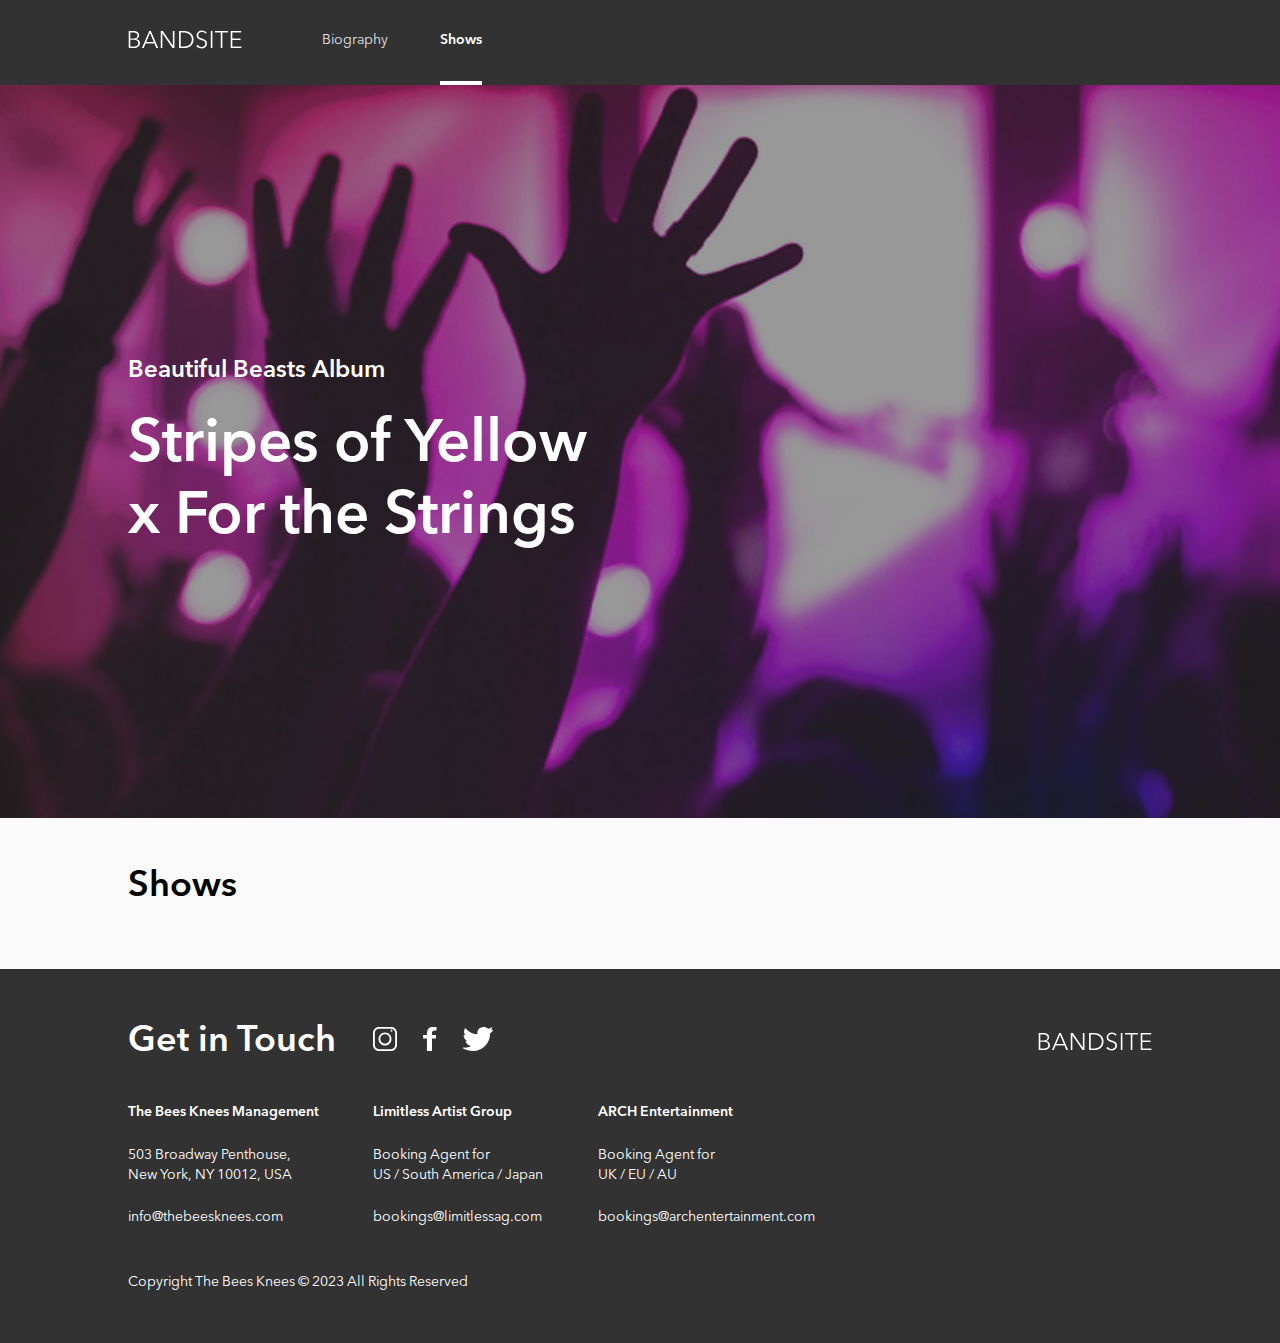
==== pages/shows.html @ cfe3f5b6 "finished first iteration of iFrame on shows page, added headings on the body of both pages and have " ====
<!DOCTYPE html>
<html lang="en">
<head>
    <meta charset="UTF-8">
    <meta name="viewport" content="width=device-width, initial-scale=1.0">
    <link rel="stylesheet" href="../styles/shows.css">
    <title>BANDSITE | Shows</title>
</head>
<body>
    <!-- navigation -->
    <header class="header">
        <div class="header-wrapper">

            <!-- logo -->
            <a href="index.html">
                <img class="header__logo" src="../assets/logos/Logo-bandsite.svg" alt="Brandsite logo">
            </a>
       
            <!-- nav -->
            <nav class="header__nav">
                <ul class="header__nav-list">
                    <li class="header__item"><a href="../index.html" class="header__link">Biography</a></li>
                    <li class="header__item"><a href="#" class="header__link header__link--active">Shows</a></li>
                </ul>
            </nav>
        </div>


    </header>

    <!-- hero -->
    <section class="hero hero--shows">
        <div class="hero-wrapper hero-wrapper--shows">
            <div class="hero__title-wrapper">
                <h2 class="hero__subtitle">Beautiful Beasts Album</h2>
                <h1 class="hero__title">Stripes of Yellow x For the Strings</h1>
            </div>
            <iframe class="hero__music" scrolling="no" frameborder="no" allow="autoplay" src="https://w.soundcloud.com/player/?url=https%3A//api.soundcloud.com/tracks/1786915600&color=%23ff5500&auto_play=false&hide_related=false&show_comments=true&show_user=true&show_reposts=false&show_teaser=true"></iframe>

        </div>
    </section>

    <!-- shows -->
    <main class="shows">
 
            <div class="shows-wrapper">
                <h2 class="shows__title">Shows</h2>
                <div>

                </div>
            </div>

    </main>

    <!-- footer -->
    <footer class="footer">
        <div class="footer-wrapper">
            <div class="footer__top">
                <div class="footer__top-wrapper">
                    <h2 class="footer__header">Get in Touch</h2>

                    <!-- social icons -->
                    <div class="footer__social">
                        <a href="https://www.instagram.com/" target="_blank">
                            <img class="footer__social-icon" src="../assets/icons/SVG/Icon-instagram.svg" alt="instagram logo">
                        </a>
                        <a href="https://www.facebook.com/" target="_blank">
                            <img class="footer__social-icon" src="../assets/icons/SVG/Icon-facebook.svg" alt="facebook logo">
                        </a>
                        <a href="https://twitter.com/explore" target="_blank">
                            <img class="footer__social-icon" src="../assets/icons/SVG/Icon-twitter.svg" alt="twitter logo">
                        </a>
                    </div>
                </div>
                <div class="footer__logo--tablet-desktop">
                    <a href="index.html"><img class="footer__logo-img" src="../assets/logos/Logo-bandsite.svg" alt="Bandsite logo"></a>
                </div>
            </div>

            <!-- contact -->
            <div class="footer__contact">
                <div class="contact__item">
                    <h4 class="contact__name">The Bees Knees Management</h4>
                    <p class="contact__info">503 Broadway Penthouse,</br>New York, NY 10012, USA</p>
                    <p><a href="mailto:info@thebeesknees.com" class="contact__email">info@thebeesknees.com</a></p>
                </div>
                <div class="contact__item">
                    <h4 class="contact__name">Limitless Artist Group</h4>
                    <p class="contact__info">Booking Agent for</br>US / South America / Japan</p>
                    <p><a href="mailto:bookings@limitlessag.com" class="contact__email">bookings@limitlessag.com</a></p>
                </div>
                <div class="contact__item">
                    <h4 class="contact__name">ARCH Entertainment</h4>
                    <p class="contact__info">Booking Agent for</br>UK / EU / AU</p>
                    <p><a href="mailto:bookings@archentertainment.com" class="contact__email">bookings@archentertainment.com</a></p>
                </div>
            </div>
            <div class="footer__logo--mobile">
                <a href="index.html">
                    <img class="footer__logo-img" src="../assets/logos/Logo-bandsite.svg" alt="Brandsite logo">
                </a>
            </div>
            
            <p class="footer__copyright">Copyright The Bees Knees © 2023 All Rights Reserved</p>
        </div>

    </footer>
</body>
</html>
---- styles/shows.css ----
@font-face {
  font-family: "Avenir Next LT Pro";
  src: url("../assets/fonts/AvenirNextLTPro-Bold.otf") format("opentype");
  font-weight: 700;
  font-style: normal;
}
@font-face {
  font-family: "Avenir Next LT Pro";
  src: url("../assets/fonts/AvenirNextLTPro-Demi.otf") format("opentype"), url("../assets/fonts/AvenirNextLTProDemi.ttf") format("truetype");
  font-weight: 600;
  font-style: normal;
}
@font-face {
  font-family: "Avenir Next LT Pro";
  src: url("../assets/fonts/AvenirNextLTPro-Regular.otf") format("opentype"), url("../assets/fonts/AvenirNextLTPro.ttf") format("truetype");
  font-weight: 400;
  font-style: normal;
}
* {
  margin: 0;
  padding: 0;
  box-sizing: border-box;
  font-family: "Avenir Next LT Pro", sans-serif;
}

img {
  max-width: 100%;
}

ul, li {
  list-style-type: none;
  text-decoration: none;
}

a {
  text-decoration: none;
  display: block;
}

.header {
  background-color: #323232;
}
.header-wrapper {
  display: flex;
  flex-direction: flex;
  justify-content: center;
  align-items: center;
  flex-direction: column;
  width: 100%;
}
@media screen and (min-width: 768px) {
  .header-wrapper {
    flex-direction: row;
    padding: 0 2.25rem;
  }
}
@media screen and (min-width: 1280px) {
  .header-wrapper {
    margin: 0 auto;
    padding: 0 8rem;
    max-width: 1280px;
  }
}
.header__logo {
  padding-top: 1rem;
  max-width: 7.5rem;
}
@media screen and (min-width: 768px) {
  .header__logo {
    padding-top: 0;
  }
}
.header__nav {
  width: 100%;
}
.header__nav-list {
  display: flex;
  flex-direction: flex;
  justify-content: space-between;
  align-items: baseline;
  width: 100%;
}
@media screen and (min-width: 768px) {
  .header__nav-list {
    width: 20rem;
    padding: 0 5rem;
  }
}
.header__item {
  width: 100%;
  text-align: center;
}
@media screen and (min-width: 768px) {
  .header__item {
    width: auto;
  }
}
.header__link {
  font-size: 0.875rem;
  font-weight: 400;
  line-height: normal;
  display: block;
  padding: 0.5rem 0;
  color: #E1E1E1;
}
@media screen and (min-width: 768px) {
  .header__link {
    padding: 1.5rem 0;
  }
}
@media screen and (min-width: 1280px) {
  .header__link {
    padding: 2rem 0;
  }
}
.header__link--active {
  color: #FFFFFF;
  border-bottom: #FFFFFF solid 0.25rem;
  font-weight: 600;
}
.header__link:hover {
  border-bottom: #FFFFFF solid 0.25rem;
  color: #FFFFFF;
}

.hero {
  background-size: cover;
  background-repeat: no-repeat;
  background-position: center;
  width: 100%;
}
.hero--bio {
  background-image: linear-gradient(rgba(50, 50, 50, 0.5), rgba(50, 50, 50, 0.5)), url("../assets/images/hero-bio.jpg");
}
.hero--shows {
  background-image: linear-gradient(rgba(50, 50, 50, 0.5), rgba(50, 50, 50, 0.5)), url("../assets/images/hero-shows.jpg");
}
@media screen and (min-width: 1280px) {
  .hero-wrapper {
    max-width: 1280px;
    margin: 0 auto;
  }
}
.hero__title {
  font-size: 1.5rem;
  font-weight: 600;
  line-height: normal;
  padding: 5.1875rem 1rem;
  text-align: left;
  color: #FFFFFF;
}
@media screen and (min-width: 768px) {
  .hero__title {
    font-size: 3.75rem;
    font-weight: 600;
    line-height: normal;
    padding: 12rem 2.25rem;
  }
}
@media screen and (min-width: 1280px) {
  .hero__title {
    padding: 17rem 8rem;
  }
}

.footer {
  background-color: #323232;
}
.footer-wrapper {
  color: #FFFFFF;
  padding: 1rem;
  font-size: 0.8125rem;
  font-weight: 400;
  line-height: normal;
  display: flex;
  flex-direction: flex;
  justify-content: flex-start;
  align-items: flex-start;
  flex-direction: column;
}
@media screen and (min-width: 768px) {
  .footer-wrapper {
    padding: 2.25rem;
    font-size: 0.875rem;
    font-weight: 400;
    line-height: normal;
  }
}
@media screen and (min-width: 1280px) {
  .footer-wrapper {
    margin: 0 auto;
    padding: 2.25rem 8rem;
    max-width: 1280px;
  }
}
@media screen and (min-width: 768px) {
  .footer__top {
    width: 100%;
    display: flex;
    flex-direction: row;
    justify-content: space-between;
    align-items: baseline;
    flex-wrap: nowrap;
    padding-bottom: 2rem;
  }
}
@media screen and (min-width: 768px) {
  .footer__top-wrapper {
    display: flex;
    flex-direction: flex;
    justify-content: space-between;
    align-items: baseline;
    gap: 2.3rem;
  }
}
.footer__header {
  font-size: 1.5rem;
  font-weight: 600;
  line-height: normal;
  padding-top: 1rem;
}
@media screen and (min-width: 768px) {
  .footer__header {
    font-size: 2.25rem;
    font-weight: 600;
    line-height: normal;
  }
}
.footer__social {
  padding: 1rem 0;
  display: flex;
  flex-direction: flex;
  justify-content: space-between;
  align-items: center;
  width: 7.5rem;
}
@media screen and (min-width: 768px) {
  .footer__social {
    padding-bottom: 0;
  }
}
.footer__social-icon {
  height: 1.5rem;
  width: auto;
}
.footer__social-icon:hover {
  opacity: 0.3;
}
.footer__contact {
  display: flex;
  flex-direction: flex;
  justify-content: flex-start;
  align-items: flex-start;
  flex-direction: column;
}
@media screen and (min-width: 768px) {
  .footer__contact {
    flex-direction: row;
    gap: 3.4rem;
  }
}
.footer__contact .contact__item {
  padding: 0.5rem 0;
}
.footer__contact .contact__name {
  font-weight: 600;
  padding-bottom: 1rem;
}
@media screen and (min-width: 768px) {
  .footer__contact .contact__name {
    padding-bottom: 0.5rem;
  }
}
.footer__contact .contact__info {
  padding-bottom: 0.5rem;
  line-height: 1.25rem;
}
@media screen and (min-width: 768px) {
  .footer__contact .contact__info {
    padding: 1rem 0;
  }
}
.footer__contact .contact__email {
  color: #FFFFFF;
  padding: 0.5rem 0;
}
@media screen and (min-width: 768px) {
  .footer__contact .contact__email {
    padding-bottom: 1.5rem;
  }
}
.footer__logo--mobile {
  padding-top: 0.5rem;
}
@media screen and (min-width: 768px) {
  .footer__logo--mobile {
    display: none;
  }
}
.footer__logo--tablet-desktop {
  display: none;
}
@media screen and (min-width: 768px) {
  .footer__logo--tablet-desktop {
    display: contents;
  }
}
.footer__logo-img {
  padding: 1.5rem 0 1rem;
  max-width: 7.5rem;
}
@media screen and (min-width: 768px) {
  .footer__logo-img {
    padding: 0;
  }
}
.footer__copyright {
  font-size: 0.75rem;
  padding-bottom: 1rem;
}
@media screen and (min-width: 768px) {
  .footer__copyright {
    font-size: 0.875rem;
    padding: 1.5rem 0;
  }
}
@media screen and (min-width: 1280px) {
  .footer__copyright {
    padding: 1rem 0;
  }
}

.hero__title-wrapper {
  display: flex;
  flex-direction: column;
  color: #FFFFFF;
}

.hero__title {
  padding: 1rem 0;
}
@media screen and (min-width: 768px) {
  .hero__title {
    padding: 0.5rem 0;
    width: 75%;
  }
}
@media screen and (min-width: 1280px) {
  .hero__title {
    width: 100%;
  }
}

.hero__subtitle {
  color: #FFFFFF;
  font-weight: 400;
  font-size: 0.875rem;
  padding: 0.5rem 0;
}
@media screen and (min-width: 768px) {
  .hero__subtitle {
    font-weight: 600;
    font-size: 1.5rem;
    padding: 1rem 0;
  }
}

.hero-wrapper--shows {
  padding: 2rem 1rem;
  display: flex;
  flex-direction: column;
  justify-content: space-between;
}
@media screen and (min-width: 768px) {
  .hero-wrapper--shows {
    padding: 2.25rem;
  }
}
@media screen and (min-width: 1280px) {
  .hero-wrapper--shows {
    padding: 16rem 8rem;
    flex-direction: row;
    gap: 8rem;
    align-items: center;
  }
}

.hero__music {
  width: 100%;
  height: 9.375rem;
  padding: 1rem 0;
}
@media screen and (min-width: 768px) {
  .hero__music {
    width: 25.625rem;
    height: 9.375rem;
  }
}
@media screen and (min-width: 1280px) {
  .hero__music {
    width: 80%;
    height: 9.375rem;
  }
}

.shows {
  background-color: #FAFAFA;
}
.shows-wrapper {
  display: flex;
  flex-direction: column;
  justify-content: space-evenly;
  align-items: stretch;
  padding: 1rem 1rem 0.5rem 1rem;
}
@media screen and (min-width: 768px) {
  .shows-wrapper {
    padding: 0 2.25rem 1.75rem;
  }
}
@media screen and (min-width: 1280px) {
  .shows-wrapper {
    margin: 0 auto;
    padding: 0 8rem 2.25rem 8rem;
    max-width: 1280px;
  }
}
.shows__title {
  padding: 0.5rem 0;
  font-weight: 600;
}
@media screen and (min-width: 768px) {
  .shows__title {
    padding: 3rem 0 1.5rem;
    font-size: 2.25rem;
  }
}/*# sourceMappingURL=shows.css.map */
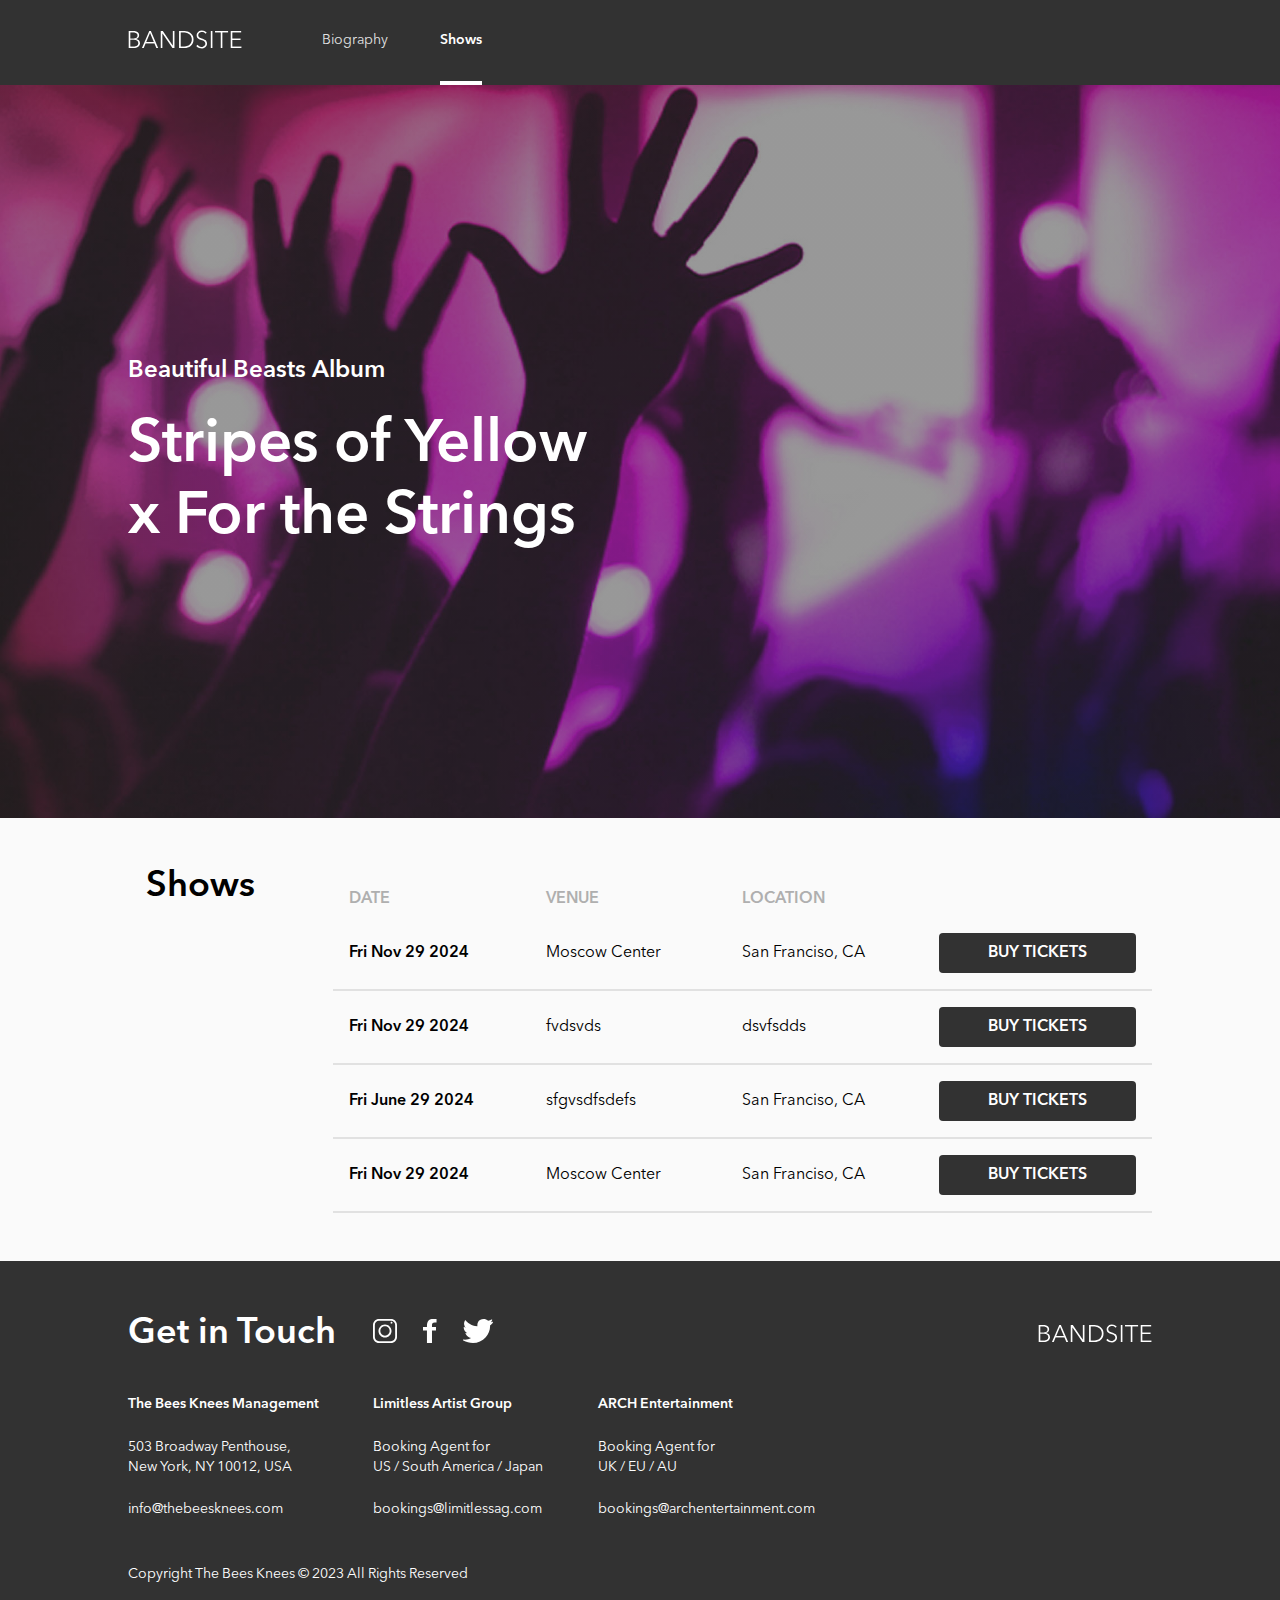
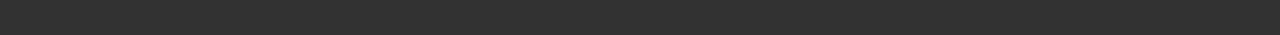
==== commit 11d07af5: "created html and css for shows page" ====
--- a/pages/shows.html
+++ b/pages/shows.html
@@ -12,7 +12,7 @@
         <div class="header-wrapper">
 
             <!-- logo -->
-            <a href="index.html">
+            <a href="../index.html">
                 <img class="header__logo" src="../assets/logos/Logo-bandsite.svg" alt="Brandsite logo">
             </a>
        
@@ -35,19 +35,95 @@
                 <h2 class="hero__subtitle">Beautiful Beasts Album</h2>
                 <h1 class="hero__title">Stripes of Yellow x For the Strings</h1>
             </div>
-            <iframe class="hero__music" scrolling="no" frameborder="no" allow="autoplay" src="https://w.soundcloud.com/player/?url=https%3A//api.soundcloud.com/tracks/1786915600&color=%23ff5500&auto_play=false&hide_related=false&show_comments=true&show_user=true&show_reposts=false&show_teaser=true"></iframe>
+            
+            <iframe class="hero__music" width="100%" height="166" scrolling="no" frameborder="no" allow="autoplay" src="https://w.soundcloud.com/player/?url=https%3A//api.soundcloud.com/tracks/1786915600&color=%23ff5500&auto_play=false&hide_related=false&show_comments=true&show_user=true&show_reposts=false&show_teaser=true"></iframe>
 
         </div>
     </section>
 
     <!-- shows -->
     <main class="shows">
- 
             <div class="shows-wrapper">
                 <h2 class="shows__title">Shows</h2>
-                <div>
-
-                </div>
+          
+                    <div class="shows__list-wrapper">
+                        <div class="shows__subtitle">
+                            <p>Date</p>
+                            <p>Venue</p>
+                            <p>Location</p>
+                            <p></p>
+                        </div>
+                        <div class="shows__list">
+                        
+                            <div class="shows__item">
+                                <div class="shows__element">
+                                    <h4 class="shows__label--mobile">Date</h4>
+                                    <p class="shows__detail shows__detail--date">Fri Nov 29 2024</p>
+                                </div>
+                                <div class="shows__element">
+                                    <h4 class="shows__label--mobile">Venue</h4>
+                                    <p class="shows__detail">Moscow Center</p>
+                                </div>
+                                <div class="shows__element">
+                                    <h4 class="shows__label--mobile">Location</h4>
+                                    <p class="shows__detail">San Franciso, CA</p>
+                                </div>
+                                <div class="shows__btn-wrapper"><button class="shows__btn">Buy Tickets</button></div>
+                        
+                            </div>
+                            <div class="shows__item">
+                                <div class="shows__element">
+                                    <h4 class="shows__label--mobile">Date</h4>
+                                    <p class="shows__detail shows__detail--date">Fri Nov 29 2024</p>
+                                </div>
+                                <div class="shows__element">
+                                    <h4 class="shows__label--mobile">Venue</h4>
+                                    <p class="shows__detail">fvdsvds</p>
+                                </div>
+                                <div class="shows__element">
+                                    <h4 class="shows__label--mobile">Location</h4>
+                                    <p class="shows__detail">dsvfsdds</p>
+                                </div>
+                                <div class="shows__btn-wrapper"><button class="shows__btn">Buy Tickets</button></div>
+                        
+                            </div>
+                            <div class="shows__item">
+                                <div class="shows__element">
+                                    <h4 class="shows__label--mobile">Date</h4>
+                                    <p class="shows__detail shows__detail--date">Fri June 29 2024</p>
+                                </div>
+                                <div class="shows__element">
+                                    <h4 class="shows__label--mobile">Venue</h4>
+                                    <p class="shows__detail">sfgvsdfsdefs</p>
+                                </div>
+                                <div class="shows__element">
+                                    <h4 class="shows__label--mobile">Location</h4>
+                                    <p class="shows__detail">San Franciso, CA</p>
+                                </div>
+                                <div class="shows__btn-wrapper"><button class="shows__btn">Buy Tickets</button></div>
+                        
+                            </div>
+                            <div class="shows__item">
+                                <div class="shows__element">
+                                    <h4 class="shows__label--mobile">Date</h4>
+                                    <p class="shows__detail shows__detail--date">Fri Nov 29 2024</p>
+                                </div>
+                                <div class="shows__element">
+                                    <h4 class="shows__label--mobile">Venue</h4>
+                                    <p class="shows__detail">Moscow Center</p>
+                                </div>
+                                <div class="shows__element">
+                                    <h4 class="shows__label--mobile">Location</h4>
+                                    <p class="shows__detail">San Franciso, CA</p>
+                                </div>
+                                <div class="shows__btn-wrapper"><button class="shows__btn">Buy Tickets</button></div>
+                        
+                            </div>
+                        
+                        
+                        </div>
+                    </div>
+          
             </div>
 
     </main>
@@ -96,7 +172,7 @@
                 </div>
             </div>
             <div class="footer__logo--mobile">
-                <a href="index.html">
+                <a href="../index.html">
                     <img class="footer__logo-img" src="../assets/logos/Logo-bandsite.svg" alt="Brandsite logo">
                 </a>
             </div>
@@ -105,5 +181,6 @@
         </div>
 
     </footer>
+    <script src="../scripts/build-shows-page.js"></script>
 </body>
 </html>--- a/styles/shows.css
+++ b/styles/shows.css
@@ -338,11 +338,12 @@
 
 .hero__title {
   padding: 1rem 0;
+  width: 80%;
 }
 @media screen and (min-width: 768px) {
   .hero__title {
     padding: 0.5rem 0;
-    width: 75%;
+    width: 35rem;
   }
 }
 @media screen and (min-width: 1280px) {
@@ -411,27 +412,147 @@
   flex-direction: column;
   justify-content: space-evenly;
   align-items: stretch;
-  padding: 1rem 1rem 0.5rem 1rem;
+  padding: 1rem 0;
 }
 @media screen and (min-width: 768px) {
   .shows-wrapper {
-    padding: 0 2.25rem 1.75rem;
+    padding: 0.5rem 1.125rem 2.25rem;
   }
 }
 @media screen and (min-width: 1280px) {
   .shows-wrapper {
     margin: 0 auto;
-    padding: 0 8rem 2.25rem 8rem;
+    padding: 0 8rem;
     max-width: 1280px;
+    flex-direction: row;
+    justify-content: space-between;
   }
 }
 .shows__title {
-  padding: 0.5rem 0;
+  padding: 1rem;
   font-weight: 600;
 }
 @media screen and (min-width: 768px) {
   .shows__title {
-    padding: 3rem 0 1.5rem;
+    padding: 3rem 1.125rem 1.5rem;
     font-size: 2.25rem;
   }
+}
+
+.shows__subtitle {
+  text-align: left;
+  color: #AFAFAF;
+  text-transform: uppercase;
+  font-size: 1rem;
+  display: none;
+}
+.shows__subtitle p {
+  font-weight: 600;
+  width: 61%;
+}
+@media screen and (min-width: 768px) {
+  .shows__subtitle {
+    padding: 1.5rem 1rem 0.5rem;
+    display: contents;
+    display: flex;
+    justify-content: space-between;
+  }
+}
+
+.shows__btn {
+  height: 2.5rem;
+  border-radius: 0.25rem;
+  width: 100%;
+  border: none;
+  text-transform: uppercase;
+  background-color: #323232;
+  color: #FFFFFF;
+  font-weight: 600;
+  font-size: 1rem;
+  padding: 0 2rem;
+}
+@media screen and (min-width: 768px) {
+  .shows__btn {
+    min-width: 9.375rem;
+  }
+}
+
+.shows__item {
+  display: flex;
+  flex-direction: column;
+  align-items: stretch;
+  text-align: left;
+  padding: 1rem;
+  border-bottom: solid 0.125rem #E1E1E1;
+}
+@media screen and (min-width: 768px) {
+  .shows__item {
+    flex-direction: row;
+    justify-content: space-between;
+    align-items: center;
+    padding: 1rem;
+  }
+}
+
+.shows__element {
+  padding-bottom: 0.5rem;
+}
+@media screen and (min-width: 768px) {
+  .shows__element {
+    padding: 0;
+    width: 100%;
+  }
+}
+
+.shows__label--mobile {
+  display: contents;
+  color: #AFAFAF;
+  text-transform: uppercase;
+  font-weight: 600;
+  font-size: 0.625rem;
+}
+@media screen and (min-width: 768px) {
+  .shows__label--mobile {
+    display: none;
+  }
+}
+
+.shows__detail {
+  font-size: 0.8125rem;
+  padding: 0.25rem 0;
+}
+@media screen and (min-width: 768px) {
+  .shows__detail {
+    font-size: 0.875rem;
+  }
+}
+.shows__detail--date {
+  font-weight: 600;
+}
+@media screen and (min-width: 1280px) {
+  .shows__detail {
+    font-size: 1rem;
+  }
+}
+
+.shows__btn-wrapper {
+  padding-top: 0.5rem;
+}
+@media screen and (min-width: 768px) {
+  .shows__btn-wrapper {
+    padding: 0;
+    min-width: 25%;
+  }
+}
+@media screen and (min-width: 1280px) {
+  .shows__btn-wrapper {
+    width: 150px;
+  }
+}
+
+@media screen and (min-width: 1280px) {
+  .shows__list-wrapper {
+    padding: 3rem 0;
+    width: 80%;
+  }
 }/*# sourceMappingURL=shows.css.map */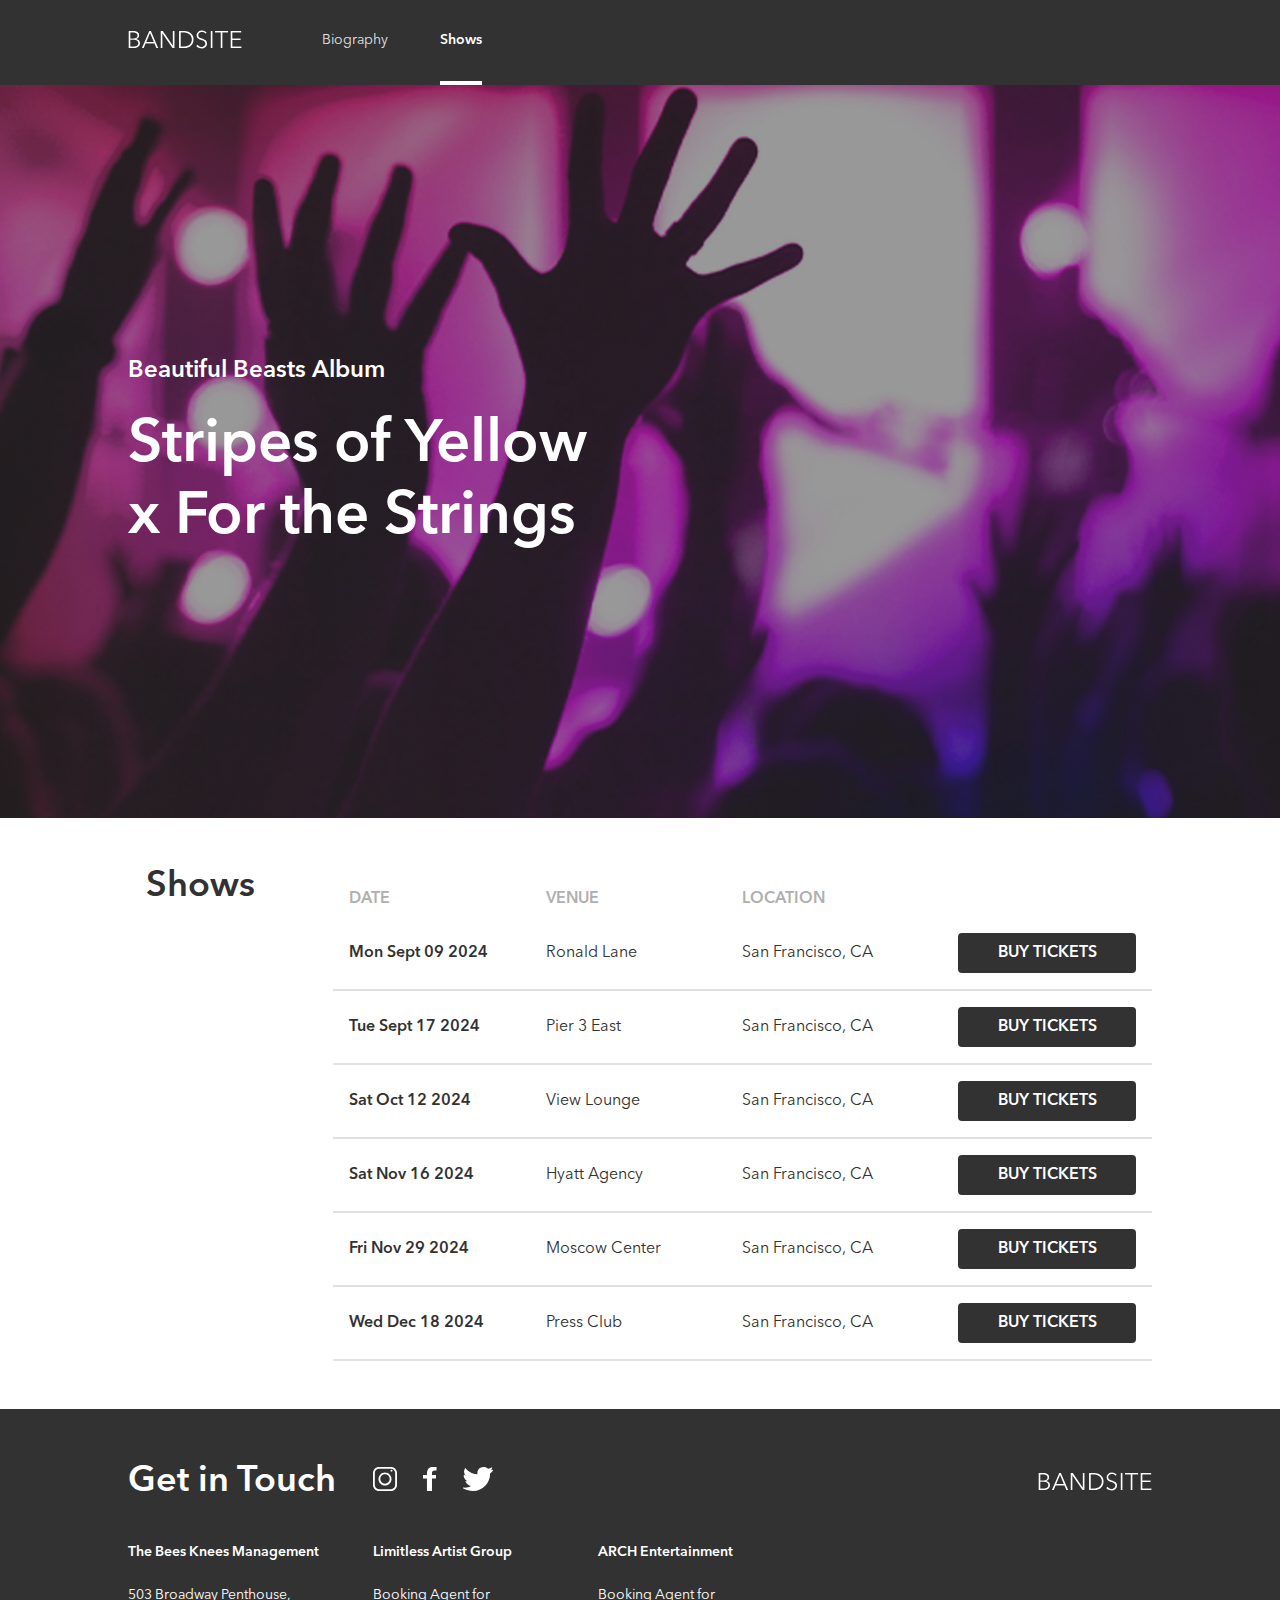
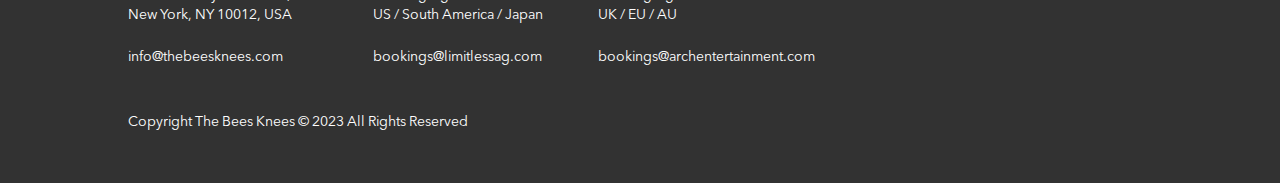
==== commit 42ec8098: "added js on shows and bio page" ====
--- a/pages/shows.html
+++ b/pages/shows.html
@@ -7,16 +7,9 @@
     <title>BANDSITE | Shows</title>
 </head>
 <body>
-    <!-- navigation -->
     <header class="header">
         <div class="header-wrapper">
-
-            <!-- logo -->
-            <a href="../index.html">
-                <img class="header__logo" src="../assets/logos/Logo-bandsite.svg" alt="Brandsite logo">
-            </a>
-       
-            <!-- nav -->
+            <a href="../index.html"><img class="header__logo" src="../assets/logos/Logo-bandsite.svg" alt="Brandsite logo"></a>
             <nav class="header__nav">
                 <ul class="header__nav-list">
                     <li class="header__item"><a href="../index.html" class="header__link">Biography</a></li>
@@ -24,11 +17,8 @@
                 </ul>
             </nav>
         </div>
-
-
     </header>
 
-    <!-- hero -->
     <section class="hero hero--shows">
         <div class="hero-wrapper hero-wrapper--shows">
             <div class="hero__title-wrapper">
@@ -41,7 +31,7 @@
         </div>
     </section>
 
-    <!-- shows -->
+    
     <main class="shows">
             <div class="shows-wrapper">
                 <h2 class="shows__title">Shows</h2>
@@ -53,73 +43,8 @@
                             <p>Location</p>
                             <p></p>
                         </div>
-                        <div class="shows__list">
-                        
-                            <div class="shows__item">
-                                <div class="shows__element">
-                                    <h4 class="shows__label--mobile">Date</h4>
-                                    <p class="shows__detail shows__detail--date">Fri Nov 29 2024</p>
-                                </div>
-                                <div class="shows__element">
-                                    <h4 class="shows__label--mobile">Venue</h4>
-                                    <p class="shows__detail">Moscow Center</p>
-                                </div>
-                                <div class="shows__element">
-                                    <h4 class="shows__label--mobile">Location</h4>
-                                    <p class="shows__detail">San Franciso, CA</p>
-                                </div>
-                                <div class="shows__btn-wrapper"><button class="shows__btn">Buy Tickets</button></div>
-                        
-                            </div>
-                            <div class="shows__item">
-                                <div class="shows__element">
-                                    <h4 class="shows__label--mobile">Date</h4>
-                                    <p class="shows__detail shows__detail--date">Fri Nov 29 2024</p>
-                                </div>
-                                <div class="shows__element">
-                                    <h4 class="shows__label--mobile">Venue</h4>
-                                    <p class="shows__detail">fvdsvds</p>
-                                </div>
-                                <div class="shows__element">
-                                    <h4 class="shows__label--mobile">Location</h4>
-                                    <p class="shows__detail">dsvfsdds</p>
-                                </div>
-                                <div class="shows__btn-wrapper"><button class="shows__btn">Buy Tickets</button></div>
-                        
-                            </div>
-                            <div class="shows__item">
-                                <div class="shows__element">
-                                    <h4 class="shows__label--mobile">Date</h4>
-                                    <p class="shows__detail shows__detail--date">Fri June 29 2024</p>
-                                </div>
-                                <div class="shows__element">
-                                    <h4 class="shows__label--mobile">Venue</h4>
-                                    <p class="shows__detail">sfgvsdfsdefs</p>
-                                </div>
-                                <div class="shows__element">
-                                    <h4 class="shows__label--mobile">Location</h4>
-                                    <p class="shows__detail">San Franciso, CA</p>
-                                </div>
-                                <div class="shows__btn-wrapper"><button class="shows__btn">Buy Tickets</button></div>
-                        
-                            </div>
-                            <div class="shows__item">
-                                <div class="shows__element">
-                                    <h4 class="shows__label--mobile">Date</h4>
-                                    <p class="shows__detail shows__detail--date">Fri Nov 29 2024</p>
-                                </div>
-                                <div class="shows__element">
-                                    <h4 class="shows__label--mobile">Venue</h4>
-                                    <p class="shows__detail">Moscow Center</p>
-                                </div>
-                                <div class="shows__element">
-                                    <h4 class="shows__label--mobile">Location</h4>
-                                    <p class="shows__detail">San Franciso, CA</p>
-                                </div>
-                                <div class="shows__btn-wrapper"><button class="shows__btn">Buy Tickets</button></div>
-                        
-                            </div>
-                        
+                        <div id="shows__list">
+                            <!-- Use JS to populate -->
                         
                         </div>
                     </div>
@@ -128,14 +53,12 @@
 
     </main>
 
-    <!-- footer -->
+
     <footer class="footer">
         <div class="footer-wrapper">
             <div class="footer__top">
                 <div class="footer__top-wrapper">
                     <h2 class="footer__header">Get in Touch</h2>
-
-                    <!-- social icons -->
                     <div class="footer__social">
                         <a href="https://www.instagram.com/" target="_blank">
                             <img class="footer__social-icon" src="../assets/icons/SVG/Icon-instagram.svg" alt="instagram logo">
@@ -152,8 +75,6 @@
                     <a href="index.html"><img class="footer__logo-img" src="../assets/logos/Logo-bandsite.svg" alt="Bandsite logo"></a>
                 </div>
             </div>
-
-            <!-- contact -->
             <div class="footer__contact">
                 <div class="contact__item">
                     <h4 class="contact__name">The Bees Knees Management</h4>
--- a/styles/shows.css
+++ b/styles/shows.css
@@ -400,12 +400,13 @@
 @media screen and (min-width: 1280px) {
   .hero__music {
     width: 80%;
-    height: 9.375rem;
+    height: 10.375rem;
   }
 }
 
 .shows {
-  background-color: #FAFAFA;
+  background-color: #FFFFFF;
+  color: #323232;
 }
 .shows-wrapper {
   display: flex;
@@ -476,6 +477,11 @@
     min-width: 9.375rem;
   }
 }
+@media screen and (min-width: 768px) and (min-width: 1280px) {
+  .shows__btn {
+    width: 11.1rem;
+  }
+}
 
 .shows__item {
   display: flex;
@@ -484,6 +490,12 @@
   text-align: left;
   padding: 1rem;
   border-bottom: solid 0.125rem #E1E1E1;
+}
+.shows__item:hover {
+  background-color: #FAFAFA;
+}
+.shows__item--selected {
+  background-color: #E1E1E1;
 }
 @media screen and (min-width: 768px) {
   .shows__item {
@@ -547,6 +559,7 @@
 @media screen and (min-width: 1280px) {
   .shows__btn-wrapper {
     width: 150px;
+    text-align: right;
   }
 }
 
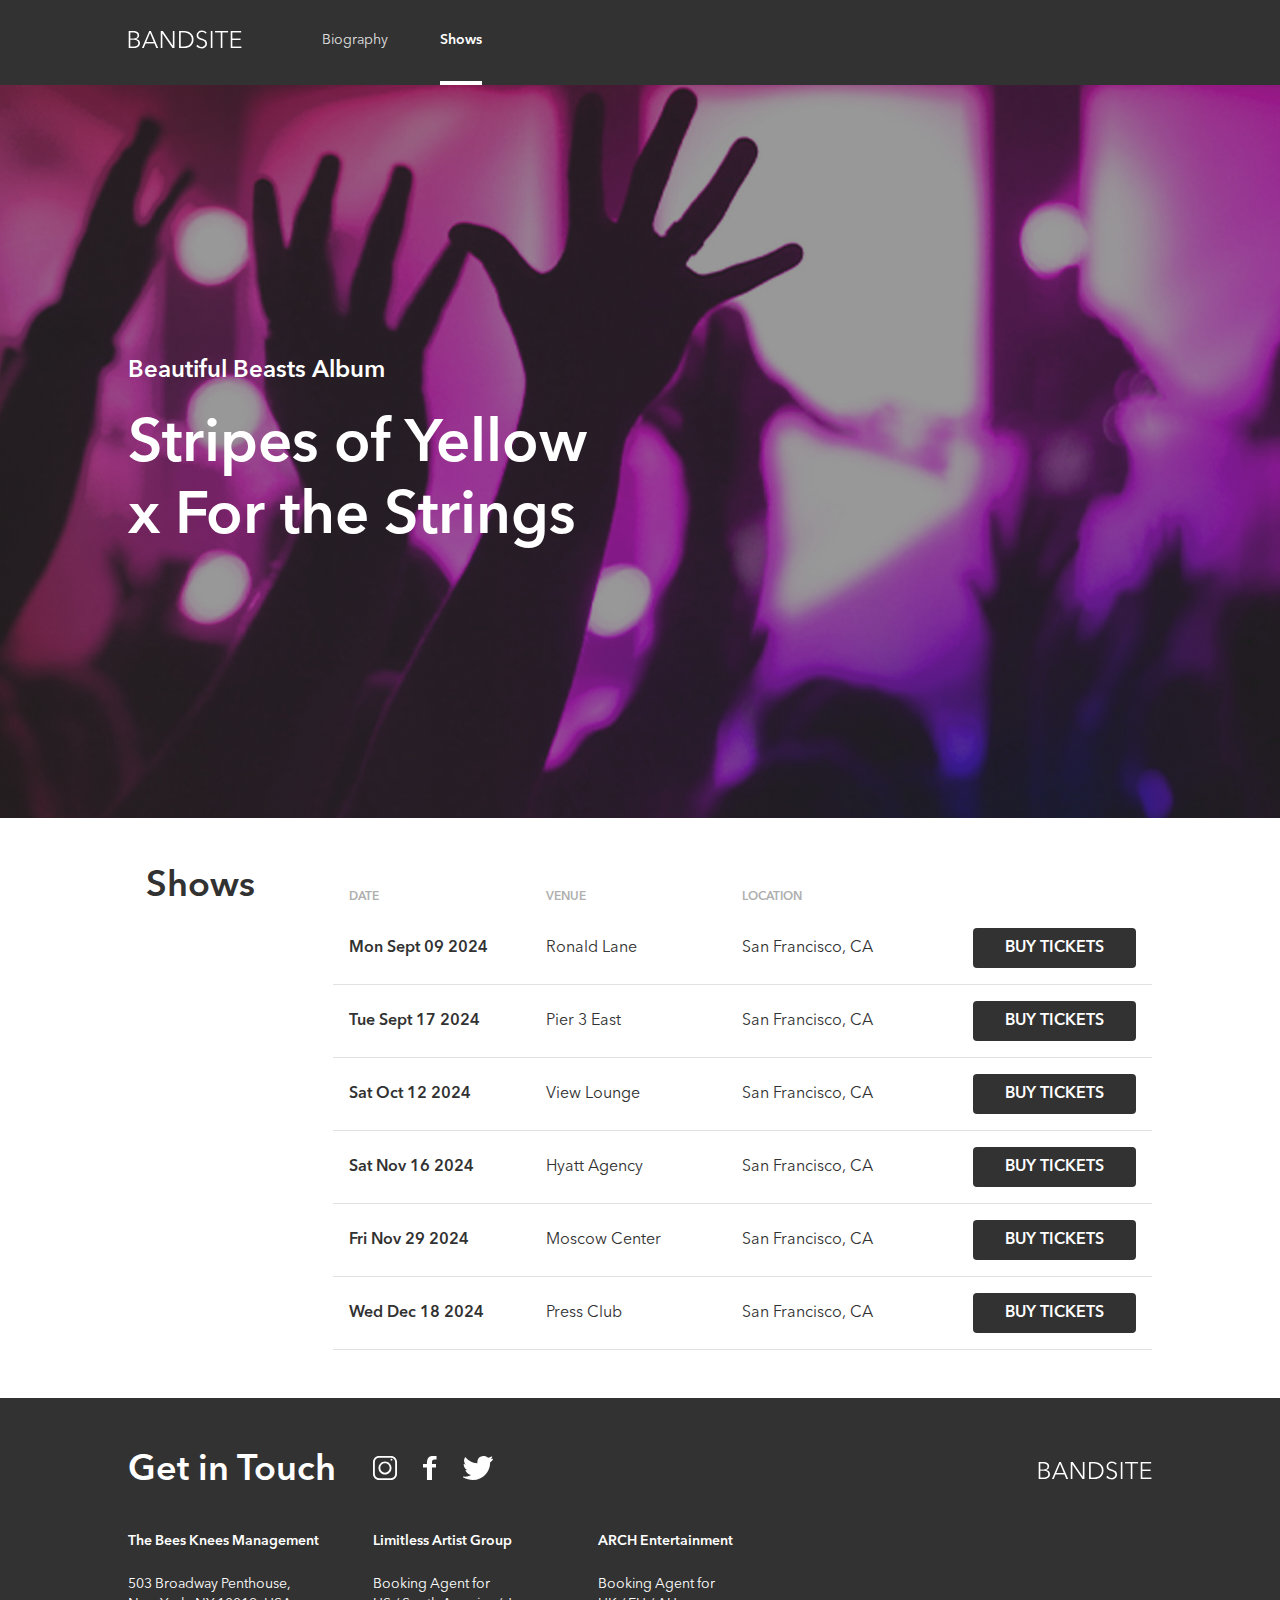
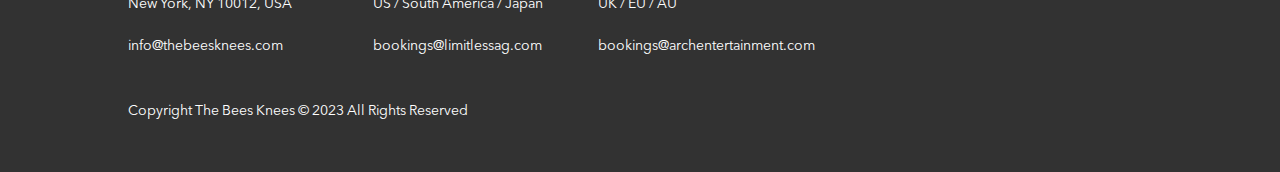
==== commit f5d5a16f: "refactor scss code" ====
--- a/pages/shows.html
+++ b/pages/shows.html
@@ -23,34 +23,30 @@
         <div class="hero-wrapper hero-wrapper--shows">
             <div class="hero__title-wrapper">
                 <h2 class="hero__subtitle">Beautiful Beasts Album</h2>
-                <h1 class="hero__title">Stripes of Yellow x For the Strings</h1>
+                <h1 class="hero__title hero__title--shows">Stripes of Yellow x For the Strings</h1>
             </div>
             
-            <iframe class="hero__music" width="100%" height="166" scrolling="no" frameborder="no" allow="autoplay" src="https://w.soundcloud.com/player/?url=https%3A//api.soundcloud.com/tracks/1786915600&color=%23ff5500&auto_play=false&hide_related=false&show_comments=true&show_user=true&show_reposts=false&show_teaser=true"></iframe>
+            <iframe class="hero__music" scrolling="no" frameborder="no" allow="autoplay" src="https://w.soundcloud.com/player/?url=https%3A//api.soundcloud.com/tracks/1786915600&color=%23ff5500&auto_play=false&hide_related=false&show_comments=true&show_user=true&show_reposts=false&show_teaser=true"></iframe>
 
         </div>
     </section>
 
     
     <main class="shows">
-            <div class="shows-wrapper">
-                <h2 class="shows__title">Shows</h2>
-          
-                    <div class="shows__list-wrapper">
-                        <div class="shows__subtitle">
-                            <p>Date</p>
-                            <p>Venue</p>
-                            <p>Location</p>
-                            <p></p>
-                        </div>
-                        <div id="shows__list">
-                            <!-- Use JS to populate -->
-                        
-                        </div>
-                    </div>
-          
+        <div class="shows-wrapper">
+            <h2 class="shows__title">Shows</h2>
+            <div class="shows__list-wrapper">
+                <div class="shows__subtitle-wrapper">
+                    <p class="shows__subtitle">Date</p>
+                    <p class="shows__subtitle">Venue</p>
+                    <p class="shows__subtitle">Location</p>
+                    <p class="shows__subtitle"></p>
+                </div>
+                <div id="shows__list">
+                    <!-- Use JS to populate -->
+                </div>
             </div>
-
+        </div>
     </main>
 
 
--- a/styles/shows.css
+++ b/styles/shows.css
@@ -129,12 +129,6 @@
   background-position: center;
   width: 100%;
 }
-.hero--bio {
-  background-image: linear-gradient(rgba(50, 50, 50, 0.5), rgba(50, 50, 50, 0.5)), url("../assets/images/hero-bio.jpg");
-}
-.hero--shows {
-  background-image: linear-gradient(rgba(50, 50, 50, 0.5), rgba(50, 50, 50, 0.5)), url("../assets/images/hero-shows.jpg");
-}
 @media screen and (min-width: 1280px) {
   .hero-wrapper {
     max-width: 1280px;
@@ -161,6 +155,11 @@
   .hero__title {
     padding: 17rem 8rem;
   }
+}
+.hero__title-wrapper {
+  display: flex;
+  flex-direction: column;
+  color: #FFFFFF;
 }
 
 .footer {
@@ -330,28 +329,44 @@
   }
 }
 
-.hero__title-wrapper {
-  display: flex;
-  flex-direction: column;
-  color: #FFFFFF;
-}
-
-.hero__title {
+.hero--shows {
+  background-image: linear-gradient(rgba(50, 50, 50, 0.5), rgba(50, 50, 50, 0.5)), url("../assets/images/hero-shows.jpg");
+}
+.hero-wrapper--shows {
+  padding: 2rem 1rem;
+  display: flex;
+  flex-direction: column;
+  justify-content: space-between;
+  align-items: stretch;
+}
+@media screen and (min-width: 768px) {
+  .hero-wrapper--shows {
+    padding: 2.25rem;
+  }
+}
+@media screen and (min-width: 1280px) {
+  .hero-wrapper--shows {
+    padding: 16rem 8rem;
+    flex-direction: row;
+    gap: 8rem;
+    align-items: flex-end;
+  }
+}
+.hero__title--shows {
   padding: 1rem 0;
   width: 80%;
 }
 @media screen and (min-width: 768px) {
-  .hero__title {
+  .hero__title--shows {
     padding: 0.5rem 0;
     width: 35rem;
   }
 }
 @media screen and (min-width: 1280px) {
-  .hero__title {
+  .hero__title--shows {
     width: 100%;
   }
 }
-
 .hero__subtitle {
   color: #FFFFFF;
   font-weight: 400;
@@ -365,42 +380,22 @@
     padding: 1rem 0;
   }
 }
-
-.hero-wrapper--shows {
-  padding: 2rem 1rem;
-  display: flex;
-  flex-direction: column;
-  justify-content: space-between;
-}
-@media screen and (min-width: 768px) {
-  .hero-wrapper--shows {
-    padding: 2.25rem;
-  }
-}
-@media screen and (min-width: 1280px) {
-  .hero-wrapper--shows {
-    padding: 16rem 8rem;
-    flex-direction: row;
-    gap: 8rem;
-    align-items: center;
-  }
-}
-
 .hero__music {
   width: 100%;
-  height: 9.375rem;
-  padding: 1rem 0;
+  height: 8.125rem;
+  padding: 0.5rem 0;
 }
 @media screen and (min-width: 768px) {
   .hero__music {
-    width: 25.625rem;
-    height: 9.375rem;
+    padding: 2.25rem 0;
+    width: 26rem;
+    height: 12.5rem;
   }
 }
 @media screen and (min-width: 1280px) {
   .hero__music {
-    width: 80%;
-    height: 10.375rem;
+    width: 85%;
+    height: 12.5rem;
   }
 }
 
@@ -432,6 +427,7 @@
 .shows__title {
   padding: 1rem;
   font-weight: 600;
+  color: #323232;
 }
 @media screen and (min-width: 768px) {
   .shows__title {
@@ -439,27 +435,31 @@
     font-size: 2.25rem;
   }
 }
-
+@media screen and (min-width: 1280px) {
+  .shows__list-wrapper {
+    padding: 3rem 0;
+    width: 80%;
+  }
+}
+.shows__subtitle-wrapper {
+  display: none;
+  font-weight: 600;
+}
+@media screen and (min-width: 768px) {
+  .shows__subtitle-wrapper {
+    padding: 1.5rem 1rem 0.5rem;
+    display: flex;
+    justify-content: space-between;
+  }
+}
 .shows__subtitle {
   text-align: left;
   color: #AFAFAF;
   text-transform: uppercase;
-  font-size: 1rem;
-  display: none;
-}
-.shows__subtitle p {
-  font-weight: 600;
-  width: 61%;
-}
-@media screen and (min-width: 768px) {
-  .shows__subtitle {
-    padding: 1.5rem 1rem 0.5rem;
-    display: contents;
-    display: flex;
-    justify-content: space-between;
-  }
-}
-
+  font-size: 0.75rem;
+  font-weight: 600;
+  flex: 1;
+}
 .shows__btn {
   height: 2.5rem;
   border-radius: 0.25rem;
@@ -474,22 +474,21 @@
 }
 @media screen and (min-width: 768px) {
   .shows__btn {
-    min-width: 9.375rem;
-  }
-}
-@media screen and (min-width: 768px) and (min-width: 1280px) {
+    min-width: auto;
+  }
+}
+@media screen and (min-width: 1280px) {
   .shows__btn {
-    width: 11.1rem;
-  }
-}
-
+    width: auto;
+  }
+}
 .shows__item {
   display: flex;
   flex-direction: column;
   align-items: stretch;
   text-align: left;
   padding: 1rem;
-  border-bottom: solid 0.125rem #E1E1E1;
+  border-bottom: solid 0.0625rem #E1E1E1;
 }
 .shows__item:hover {
   background-color: #FAFAFA;
@@ -505,17 +504,15 @@
     padding: 1rem;
   }
 }
-
-.shows__element {
+.shows__item-detail {
   padding-bottom: 0.5rem;
 }
 @media screen and (min-width: 768px) {
-  .shows__element {
+  .shows__item-detail {
     padding: 0;
     width: 100%;
   }
 }
-
 .shows__label--mobile {
   display: contents;
   color: #AFAFAF;
@@ -528,25 +525,23 @@
     display: none;
   }
 }
-
-.shows__detail {
+.shows__item-text {
   font-size: 0.8125rem;
   padding: 0.25rem 0;
 }
 @media screen and (min-width: 768px) {
-  .shows__detail {
+  .shows__item-text {
     font-size: 0.875rem;
   }
 }
-.shows__detail--date {
-  font-weight: 600;
-}
-@media screen and (min-width: 1280px) {
-  .shows__detail {
+.shows__item-text--date {
+  font-weight: 600;
+}
+@media screen and (min-width: 1280px) {
+  .shows__item-text {
     font-size: 1rem;
   }
 }
-
 .shows__btn-wrapper {
   padding-top: 0.5rem;
 }
@@ -558,14 +553,7 @@
 }
 @media screen and (min-width: 1280px) {
   .shows__btn-wrapper {
-    width: 150px;
+    width: 9.375rem;
     text-align: right;
   }
-}
-
-@media screen and (min-width: 1280px) {
-  .shows__list-wrapper {
-    padding: 3rem 0;
-    width: 80%;
-  }
 }/*# sourceMappingURL=shows.css.map */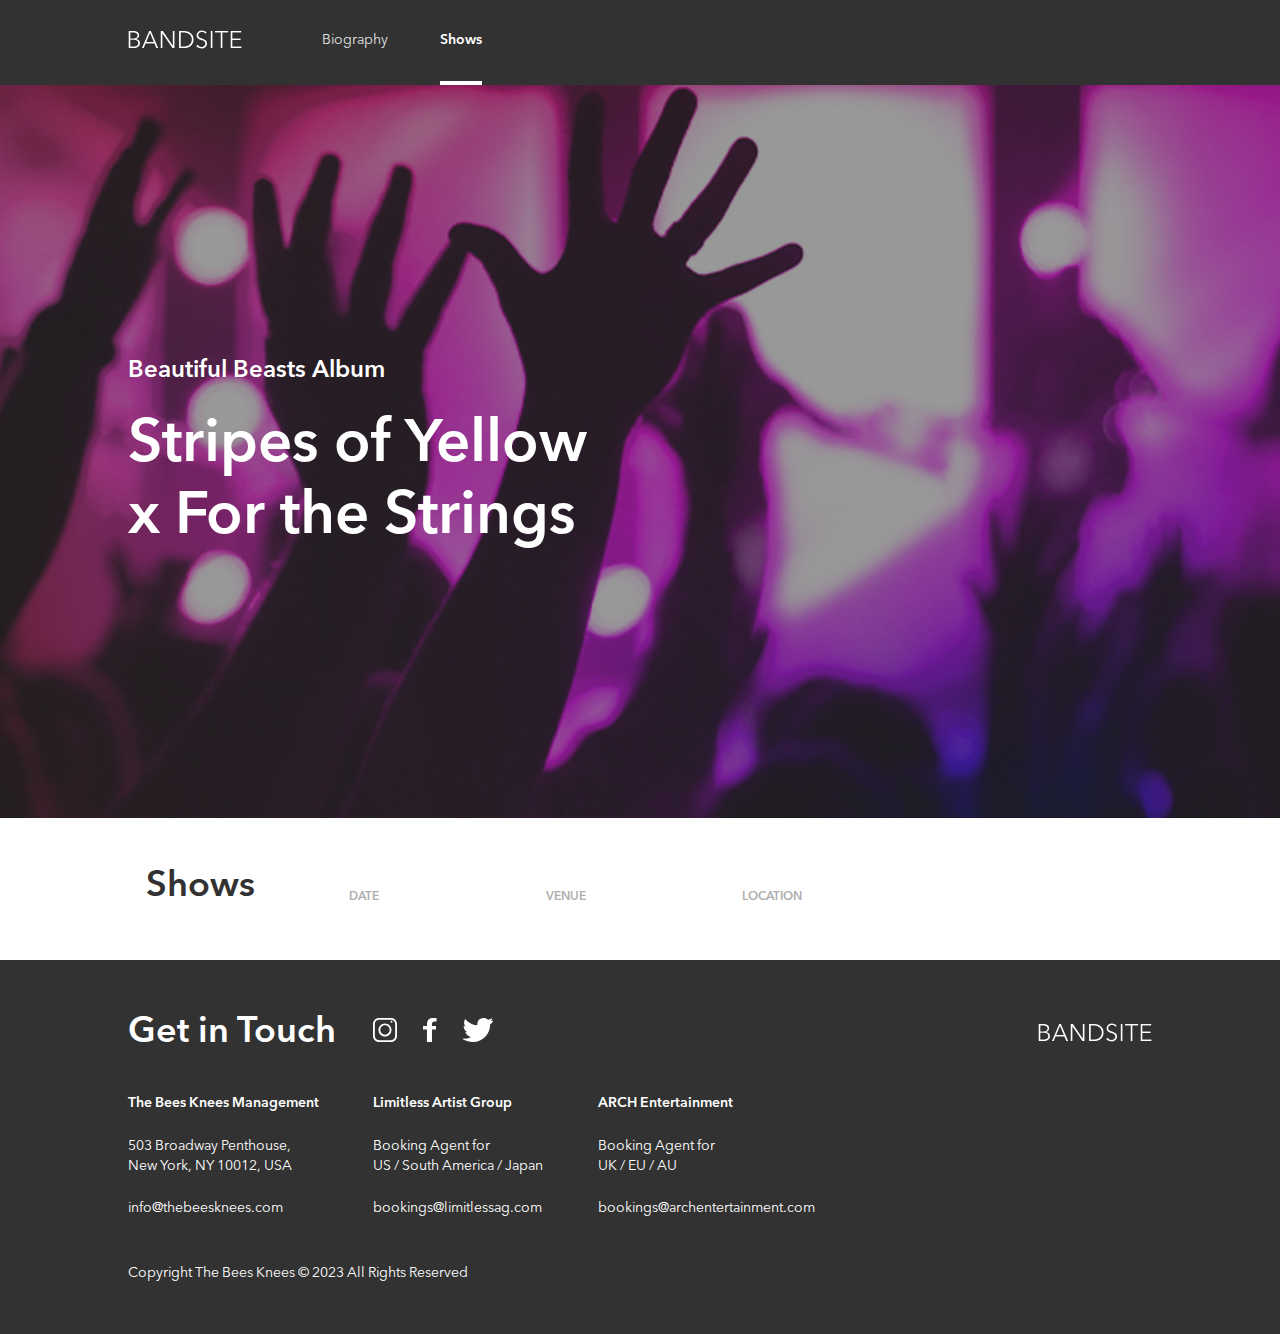
==== commit 079f1bcd: "initial commit for sprint-3, added api file and created skeleton" ====
--- a/pages/shows.html
+++ b/pages/shows.html
@@ -99,5 +99,6 @@
 
     </footer>
     <script src="../scripts/build-shows-page.js"></script>
+    <script src="../scripts/band-site-api.js"></script>
 </body>
 </html>--- a/styles/shows.css
+++ b/styles/shows.css
@@ -348,7 +348,7 @@
   .hero-wrapper--shows {
     padding: 16rem 8rem;
     flex-direction: row;
-    gap: 8rem;
+    gap: 7.875rem;
     align-items: flex-end;
   }
 }
@@ -388,14 +388,13 @@
 @media screen and (min-width: 768px) {
   .hero__music {
     padding: 2.25rem 0;
-    width: 26rem;
-    height: 12.5rem;
+    width: 25.25rem;
+    height: 11.6875rem;
   }
 }
 @media screen and (min-width: 1280px) {
   .hero__music {
     width: 85%;
-    height: 12.5rem;
   }
 }
 
